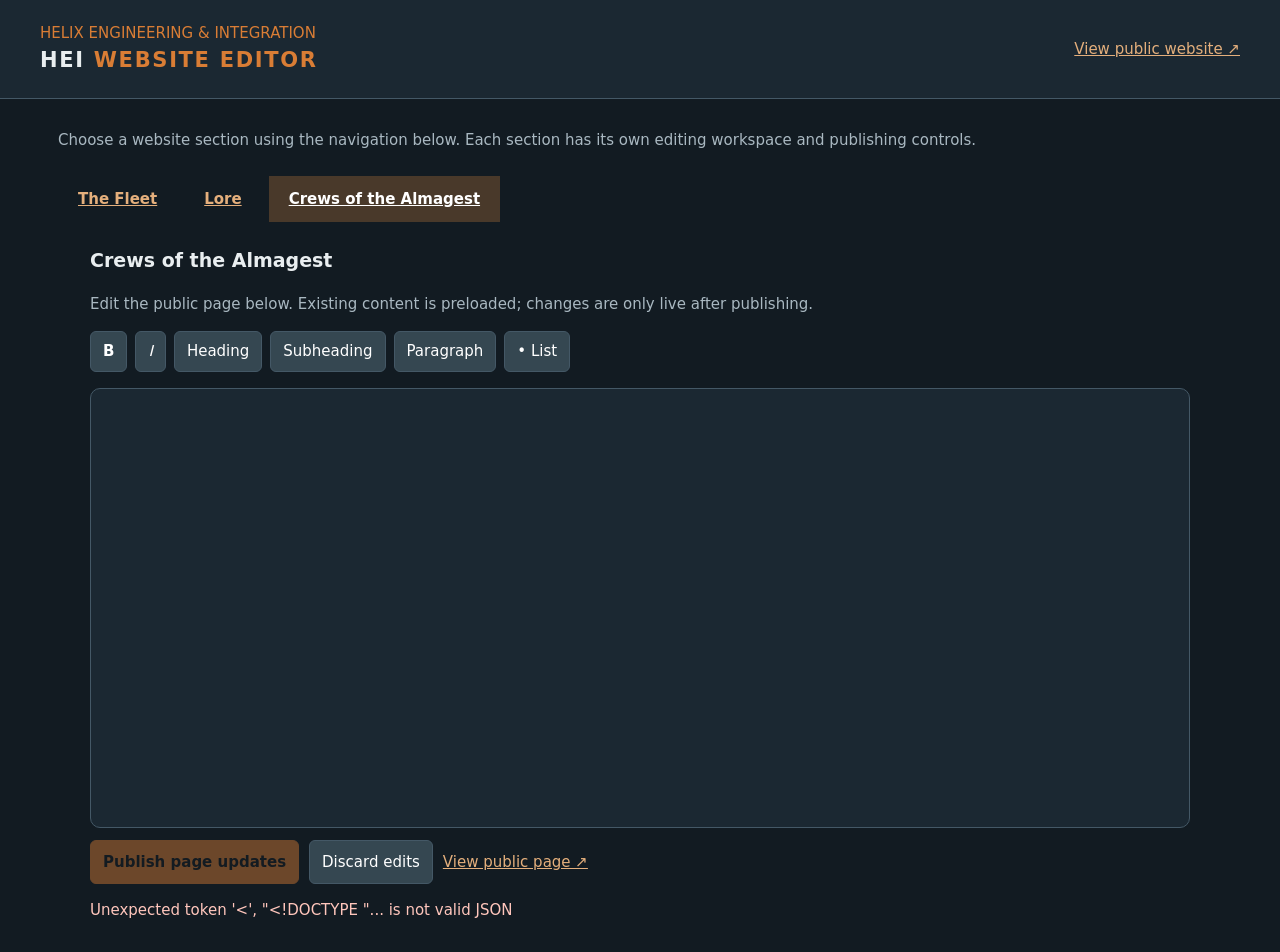
==== admin-crews.html @ 9ced8c50 "Add standalone Crews of the Almagest editor page" ====
<!doctype html><html lang="en"><head><meta charset="utf-8"><meta name="viewport" content="width=device-width,initial-scale=1"><title>HEI · Crews of the Almagest Editor</title><style>
:root{color-scheme:dark;--bg:#121b22;--panel:#202d36;--line:#445866;--orange:#d97d35;--text:#e9eef0;--muted:#a9b8c1}
*{box-sizing:border-box}body{margin:0;background:var(--bg);color:var(--text);font:15px/1.5 system-ui,Segoe UI,sans-serif}
header{padding:22px max(18px,calc((100vw - 1200px)/2));border-bottom:1px solid var(--line);display:flex;justify-content:space-between;align-items:center;background:#1b2832}
h1{font-size:21px;margin:0;letter-spacing:.08em}h1 span,.eyebrow{color:var(--orange)}a{color:#e4af7c}
main{max-width:1200px;margin:30px auto;padding:0 18px}.layout{display:grid;grid-template-columns:260px minmax(0,1fr);gap:20px}
.card{background:var(--panel);border:1px solid var(--line);border-radius:10px;padding:20px}
h2{margin:0 0 18px;font-size:19px}label{display:block;font-weight:600;margin:12px 0 6px}
input,textarea,select{width:100%;font:inherit;border:1px solid #586c77;background:#131e25;border-radius:6px;color:var(--text);padding:10px}
textarea{min-height:140px;resize:vertical}button{cursor:pointer;font:inherit;border:1px solid var(--line);background:#354751;color:white;border-radius:6px;padding:10px 12px}
button:hover{border-color:var(--orange)}button.primary{background:var(--orange);border-color:var(--orange);color:#161b20;font-weight:750}
button:disabled{opacity:.45;cursor:not-allowed}
#vesselList{display:grid;gap:5px;max-height:66vh;overflow:auto}
#vesselList button{text-align:left}#vesselList button.active{border-color:var(--orange);background:#3c3a31}
.cover{max-width:480px;width:100%;height:230px;object-fit:contain;background:#101920;border:1px solid var(--line);border-radius:8px}
.gallery{display:grid;grid-template-columns:repeat(auto-fill,minmax(150px,1fr));gap:12px;margin-top:12px}
.photo{background:#111c23;border:1px solid var(--line);padding:8px;border-radius:7px;min-width:0}.photo img{width:100%;height:115px;object-fit:contain}.photo-actions{display:flex;gap:4px;flex-wrap:wrap;margin-top:6px}.photo-actions button{padding:5px 9px}
.row{display:flex;gap:10px;align-items:center;flex-wrap:wrap;margin:12px 0}
.note,#status{color:var(--muted)}#status{min-height:1.6em;white-space:pre-wrap}.danger{color:#ffc6bc}
hr{border:0;border-top:1px solid var(--line);margin:22px 0}
@media(max-width:800px){.layout{grid-template-columns:1fr}#vesselList{max-height:190px}header{padding:16px}}
.ship-edit{border:1px solid var(--line);border-radius:8px;margin:16px 0;padding:12px 15px;background:#17242d}
.ship-edit>summary{font-size:18px;font-weight:700;cursor:pointer;padding:6px 0;color:#e7c0a0}
.ship-edit[open]>summary{padding-bottom:12px;border-bottom:1px solid var(--line)}
.edit-pair{border:1px solid #495b65;background:#202f39;border-radius:7px;padding:12px;margin-top:12px}
.edit-pair .pair-grid{display:grid;grid-template-columns:minmax(130px,1fr) minmax(0,2fr);gap:10px;align-items:start}
.edit-pair label{margin:0}
.edit-pair input,.edit-pair textarea{margin-top:4px}
.edit-pair textarea{min-height:76px}
.edit-pair .remove-line{margin-top:8px;padding:5px 10px}
.lore-toolbar{display:flex;flex-wrap:wrap;gap:6px;margin:12px 0 0}.lore-toolbar button{padding:5px 10px;min-width:36px}.lore-document{background:#131e25;border:1px solid #586c77;border-radius:6px;min-height:350px;max-height:680px;overflow:auto;padding:18px;outline-offset:3px;line-height:1.65}.lore-document:focus{outline:2px solid var(--orange)}.lore-document h2,.lore-document h3{margin:1em 0 .4em}.lore-document p{margin:.5em 0}.lore-document ul{padding-left:25px}.lore-document:empty:before{content:"Write the vessel's history here…";color:var(--muted)}
#shipStatus{white-space:pre-wrap;min-height:1.4em}
@media(max-width:550px){.edit-pair .pair-grid{grid-template-columns:1fr}}
</style></head>
<body><header><div><div class="eyebrow">HELIX ENGINEERING &amp; INTEGRATION</div><h1>HEI <span>WEBSITE EDITOR</span></h1></div><a href="/">View public website ↗</a></header>
<main><p class="note">Choose a website section using the navigation below. Each section has its own editing workspace and publishing controls.</p></main>
<script defer src="/assets/admin-content-editor.js"></script></body></html>
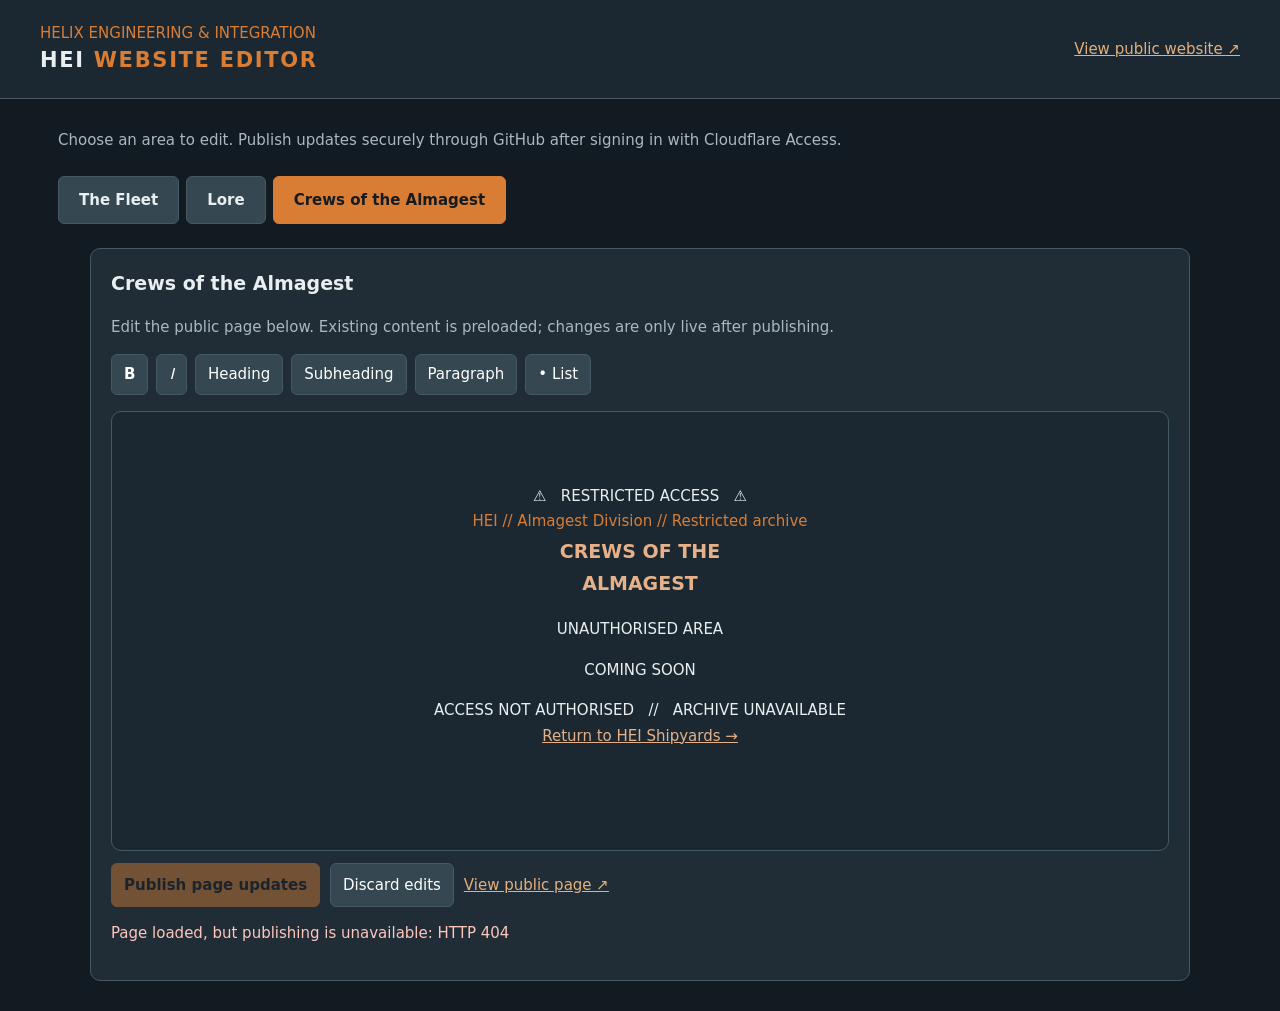
==== commit dffee1fb: "Redirect retired crews editor to the single authenticated workspace" ====
--- a/admin-crews.html
+++ b/admin-crews.html
@@ -1,37 +1 @@
-<!doctype html><html lang="en"><head><meta charset="utf-8"><meta name="viewport" content="width=device-width,initial-scale=1"><title>HEI · Crews of the Almagest Editor</title><style>
-:root{color-scheme:dark;--bg:#121b22;--panel:#202d36;--line:#445866;--orange:#d97d35;--text:#e9eef0;--muted:#a9b8c1}
-*{box-sizing:border-box}body{margin:0;background:var(--bg);color:var(--text);font:15px/1.5 system-ui,Segoe UI,sans-serif}
-header{padding:22px max(18px,calc((100vw - 1200px)/2));border-bottom:1px solid var(--line);display:flex;justify-content:space-between;align-items:center;background:#1b2832}
-h1{font-size:21px;margin:0;letter-spacing:.08em}h1 span,.eyebrow{color:var(--orange)}a{color:#e4af7c}
-main{max-width:1200px;margin:30px auto;padding:0 18px}.layout{display:grid;grid-template-columns:260px minmax(0,1fr);gap:20px}
-.card{background:var(--panel);border:1px solid var(--line);border-radius:10px;padding:20px}
-h2{margin:0 0 18px;font-size:19px}label{display:block;font-weight:600;margin:12px 0 6px}
-input,textarea,select{width:100%;font:inherit;border:1px solid #586c77;background:#131e25;border-radius:6px;color:var(--text);padding:10px}
-textarea{min-height:140px;resize:vertical}button{cursor:pointer;font:inherit;border:1px solid var(--line);background:#354751;color:white;border-radius:6px;padding:10px 12px}
-button:hover{border-color:var(--orange)}button.primary{background:var(--orange);border-color:var(--orange);color:#161b20;font-weight:750}
-button:disabled{opacity:.45;cursor:not-allowed}
-#vesselList{display:grid;gap:5px;max-height:66vh;overflow:auto}
-#vesselList button{text-align:left}#vesselList button.active{border-color:var(--orange);background:#3c3a31}
-.cover{max-width:480px;width:100%;height:230px;object-fit:contain;background:#101920;border:1px solid var(--line);border-radius:8px}
-.gallery{display:grid;grid-template-columns:repeat(auto-fill,minmax(150px,1fr));gap:12px;margin-top:12px}
-.photo{background:#111c23;border:1px solid var(--line);padding:8px;border-radius:7px;min-width:0}.photo img{width:100%;height:115px;object-fit:contain}.photo-actions{display:flex;gap:4px;flex-wrap:wrap;margin-top:6px}.photo-actions button{padding:5px 9px}
-.row{display:flex;gap:10px;align-items:center;flex-wrap:wrap;margin:12px 0}
-.note,#status{color:var(--muted)}#status{min-height:1.6em;white-space:pre-wrap}.danger{color:#ffc6bc}
-hr{border:0;border-top:1px solid var(--line);margin:22px 0}
-@media(max-width:800px){.layout{grid-template-columns:1fr}#vesselList{max-height:190px}header{padding:16px}}
-.ship-edit{border:1px solid var(--line);border-radius:8px;margin:16px 0;padding:12px 15px;background:#17242d}
-.ship-edit>summary{font-size:18px;font-weight:700;cursor:pointer;padding:6px 0;color:#e7c0a0}
-.ship-edit[open]>summary{padding-bottom:12px;border-bottom:1px solid var(--line)}
-.edit-pair{border:1px solid #495b65;background:#202f39;border-radius:7px;padding:12px;margin-top:12px}
-.edit-pair .pair-grid{display:grid;grid-template-columns:minmax(130px,1fr) minmax(0,2fr);gap:10px;align-items:start}
-.edit-pair label{margin:0}
-.edit-pair input,.edit-pair textarea{margin-top:4px}
-.edit-pair textarea{min-height:76px}
-.edit-pair .remove-line{margin-top:8px;padding:5px 10px}
-.lore-toolbar{display:flex;flex-wrap:wrap;gap:6px;margin:12px 0 0}.lore-toolbar button{padding:5px 10px;min-width:36px}.lore-document{background:#131e25;border:1px solid #586c77;border-radius:6px;min-height:350px;max-height:680px;overflow:auto;padding:18px;outline-offset:3px;line-height:1.65}.lore-document:focus{outline:2px solid var(--orange)}.lore-document h2,.lore-document h3{margin:1em 0 .4em}.lore-document p{margin:.5em 0}.lore-document ul{padding-left:25px}.lore-document:empty:before{content:"Write the vessel's history here…";color:var(--muted)}
-#shipStatus{white-space:pre-wrap;min-height:1.4em}
-@media(max-width:550px){.edit-pair .pair-grid{grid-template-columns:1fr}}
-</style></head>
-<body><header><div><div class="eyebrow">HELIX ENGINEERING &amp; INTEGRATION</div><h1>HEI <span>WEBSITE EDITOR</span></h1></div><a href="/">View public website ↗</a></header>
-<main><p class="note">Choose a website section using the navigation below. Each section has its own editing workspace and publishing controls.</p></main>
-<script defer src="/assets/admin-content-editor.js"></script></body></html>+<!doctype html><html lang="en"><head><meta charset="utf-8"><meta name="viewport" content="width=device-width,initial-scale=1"><meta http-equiv="refresh" content="0;url=/admin.html?section=crews"><title>HEI Editor Redirect</title><script>location.replace("/admin.html?section=crews")</script></head><body><p>This editor moved to <a href="/admin.html?section=crews">the HEI Website Editor</a>.</p></body></html>
